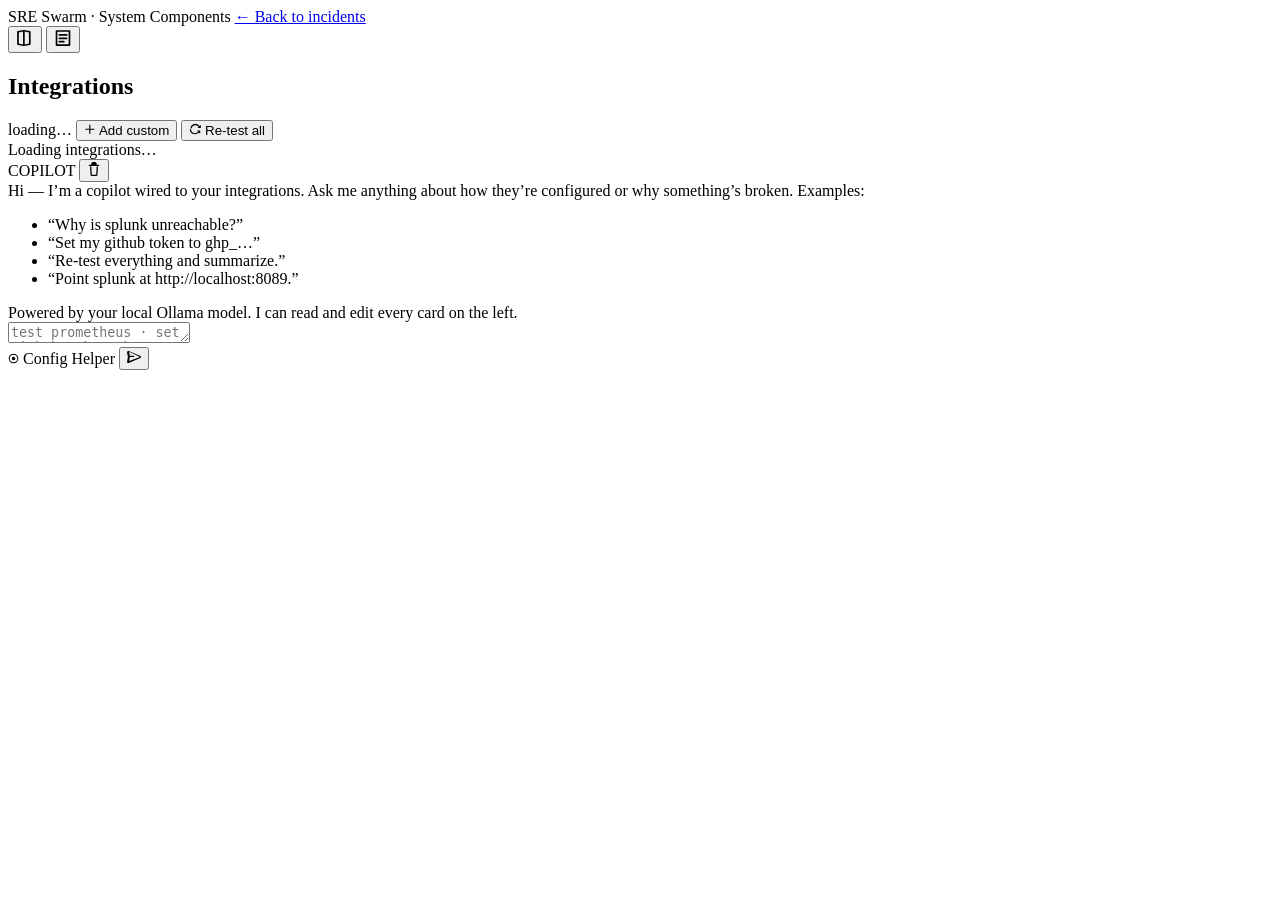
==== src/sre_swarm/web/static/system.html @ a38644cb "Initial commit: SRE Swarm agent pipeline" ====
<!doctype html>
<html lang="en">
<head>
  <meta charset="utf-8" />
  <meta name="viewport" content="width=device-width, initial-scale=1" />
  <title>SRE Swarm &middot; System</title>
  <link rel="stylesheet" href="/static/style.css" />
</head>
<body>
  <header>
    <span class="brand">SRE Swarm</span>
    <span class="sep">&middot;</span>
    <span class="page-title">System Components</span>
    <span class="spacer"></span>
    <a class="header-link" href="/">&larr; Back to incidents</a>
  </header>

  <main class="layout sys-layout">
    <nav class="activity-bar" aria-label="sections">
      <button class="act-btn active" data-tab="integrations" title="Integrations" aria-label="Integrations">
        <svg viewBox="0 0 16 16" width="18" height="18" fill="currentColor" aria-hidden="true"><path d="M7.105 15.21a.75.75 0 0 1-.21 0L1.6 14.16a.75.75 0 0 1-.6-.735V2.575a.75.75 0 0 1 .6-.735L6.895.79a.75.75 0 0 1 .21 0l5.296 1.05a.75.75 0 0 1 .6.735v10.85a.75.75 0 0 1-.6.735l-5.296 1.05ZM6.25 13.69V2.31L2.5 3.06v9.88l3.75.75Zm1.5 0 3.75-.75V3.06l-3.75-.75v11.38Z"/></svg>
      </button>
      <button class="act-btn" data-tab="audit" title="Audit log" aria-label="Audit log">
        <svg viewBox="0 0 16 16" width="18" height="18" fill="currentColor" aria-hidden="true"><path d="M1.5 1.75A.75.75 0 0 1 2.25 1h11.5a.75.75 0 0 1 .75.75v12.5a.75.75 0 0 1-.75.75H2.25a.75.75 0 0 1-.75-.75V1.75ZM3 2.5v11h10v-11H3Zm1.75 2h6.5a.75.75 0 0 1 0 1.5h-6.5a.75.75 0 0 1 0-1.5Zm0 3h6.5a.75.75 0 0 1 0 1.5h-6.5a.75.75 0 0 1 0-1.5Zm0 3h4a.75.75 0 0 1 0 1.5h-4a.75.75 0 0 1 0-1.5Z"/></svg>
      </button>
    </nav>

    <section class="editor-pane sys-main">
      <div class="sys-toolbar">
        <h2 class="sys-h">Integrations</h2>
        <span class="sys-h-sub" id="sys-summary">loading&hellip;</span>
        <span class="spacer"></span>
        <button class="sys-add" id="btn-add-custom" title="Add a custom HTTP integration">
          <svg viewBox="0 0 16 16" width="12" height="12" fill="currentColor" aria-hidden="true"><path d="M7.75 2a.75.75 0 0 1 .75.75V7.5h4.75a.75.75 0 0 1 0 1.5H8.5v4.75a.75.75 0 0 1-1.5 0V9H2.25a.75.75 0 0 1 0-1.5H7V2.75A.75.75 0 0 1 7.75 2Z"/></svg>
          Add custom
        </button>
        <button class="sys-refresh" id="btn-refresh-all" title="Re-test every integration">
          <svg viewBox="0 0 16 16" width="12" height="12" fill="currentColor" aria-hidden="true"><path d="M1.705 8.005a.75.75 0 0 1 .834.656 5.5 5.5 0 0 0 9.592 2.97l-1.204-1.204a.25.25 0 0 1 .177-.427h3.646a.25.25 0 0 1 .25.25v3.646a.25.25 0 0 1-.427.177l-1.38-1.38A7.001 7.001 0 0 1 1.05 8.84a.75.75 0 0 1 .656-.834ZM8 1a6.99 6.99 0 0 1 5.927 3.06l1.422-1.422A.25.25 0 0 1 15.776 2.815v3.646a.25.25 0 0 1-.25.25H11.88a.25.25 0 0 1-.177-.427l1.225-1.224a5.5 5.5 0 0 0-9.59 1.929.75.75 0 0 1-1.444-.402A7.002 7.002 0 0 1 8 1Z"/></svg>
          Re-test all
        </button>
      </div>
      <div id="components" class="components-grid">
        <div class="empty">Loading integrations&hellip;</div>
      </div>
    </section>

    <aside class="chat-panel sys-chat" aria-label="copilot">
      <div class="chat-head">
        <span class="chat-title">COPILOT</span>
        <span class="chat-head-spacer"></span>
        <button class="chat-icon-btn" id="btn-clear-chat" title="Clear" aria-label="Clear">
          <svg viewBox="0 0 16 16" width="14" height="14" fill="currentColor" aria-hidden="true"><path d="M11 1.75V3h2.25a.75.75 0 0 1 0 1.5H2.75a.75.75 0 0 1 0-1.5H5V1.75A1.75 1.75 0 0 1 6.75 0h2.5A1.75 1.75 0 0 1 11 1.75ZM4.99 5.69 5.5 14.5h5l.51-8.81a.75.75 0 1 1 1.498.086L11.997 14.6a1.5 1.5 0 0 1-1.498 1.4H5.501a1.5 1.5 0 0 1-1.498-1.4L3.49 5.776a.75.75 0 0 1 1.5-.086Z"/></svg>
        </button>
      </div>
      <div class="chat-body" id="sys-chat-body">
        <div class="sys-chat-bubble assistant">
          Hi &mdash; I&rsquo;m a copilot wired to your integrations. Ask me anything about how they&rsquo;re configured or why something&rsquo;s broken. Examples:
          <ul class="sys-chat-prompts">
            <li>&ldquo;Why is splunk unreachable?&rdquo;</li>
            <li>&ldquo;Set my github token to ghp_&hellip;&rdquo;</li>
            <li>&ldquo;Re-test everything and summarize.&rdquo;</li>
            <li>&ldquo;Point splunk at http://localhost:8089.&rdquo;</li>
          </ul>
          <span class="sys-chat-note">Powered by your local Ollama model. I can read and edit every card on the left.</span>
        </div>
      </div>
      <div class="composer">
        <textarea id="sys-input" rows="1" placeholder="test prometheus &middot; set github token ghp_&hellip; &middot; point splunk at http://&hellip;" autocomplete="off"></textarea>
        <div class="composer-footer">
          <span class="model-pill">
            <svg viewBox="0 0 16 16" width="11" height="11" fill="currentColor" aria-hidden="true"><path d="M8 1a7 7 0 1 0 0 14A7 7 0 0 0 8 1Zm0 12.5A5.5 5.5 0 1 1 8 2.5a5.5 5.5 0 0 1 0 11Z"/><circle cx="8" cy="8" r="2.5"/></svg>
            Config Helper
          </span>
          <span class="composer-footer-spacer"></span>
          <button id="sys-send" class="send-btn" title="Send" aria-label="Send">
            <svg viewBox="0 0 16 16" width="14" height="14" fill="currentColor" aria-hidden="true"><path d="M.989 8 .064 2.68a1.342 1.342 0 0 1 1.85-1.462l13.402 5.744a1.13 1.13 0 0 1 0 2.076L1.913 14.782a1.343 1.343 0 0 1-1.85-1.463L.99 8ZM2.45 1.97l.78 4.5h4.34a.75.75 0 0 1 0 1.5H3.23l-.78 4.5L14.78 8 2.45 1.97Z"/></svg>
          </button>
        </div>
      </div>
    </aside>
  </main>

  <script src="/static/system.js"></script>
</body>
</html>
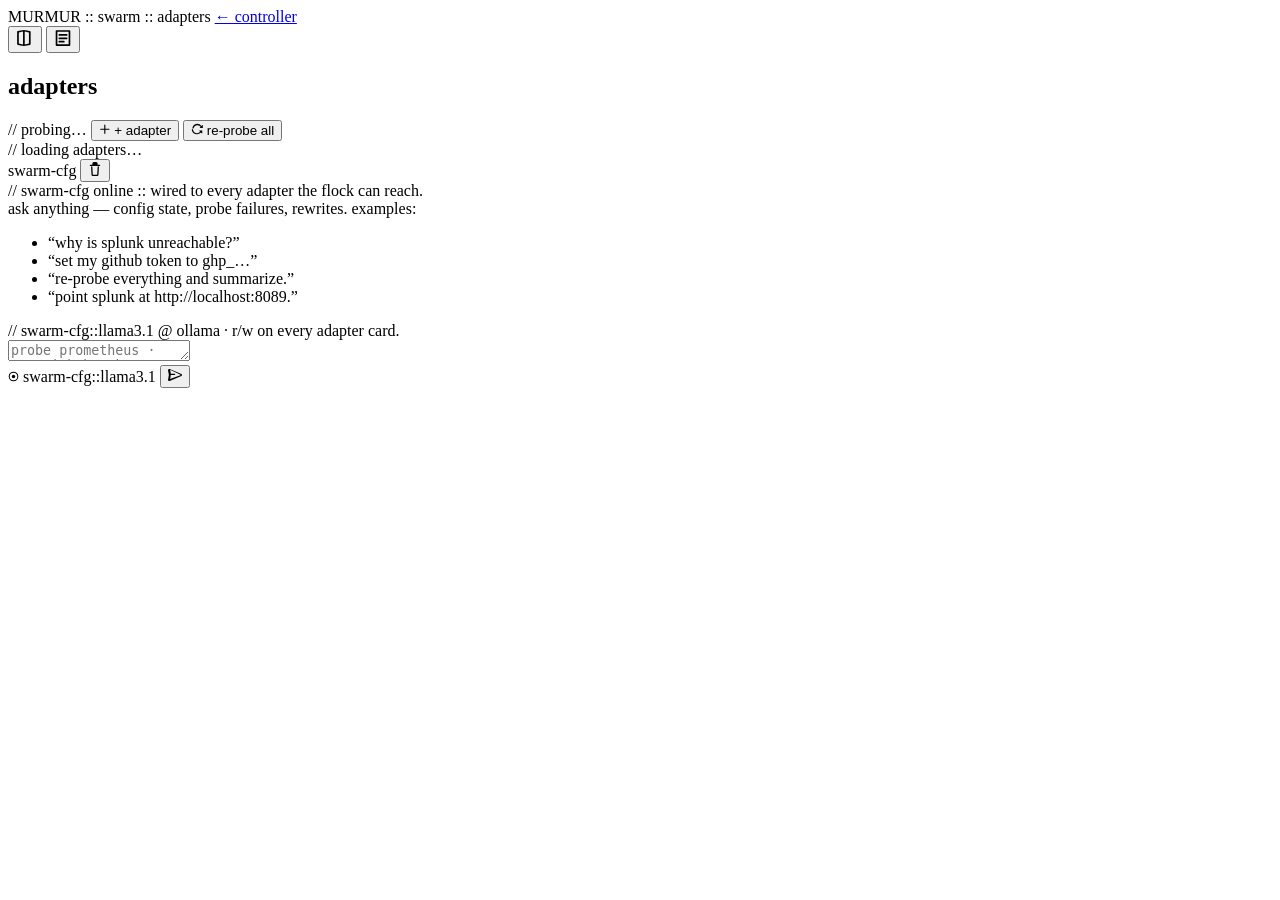
==== commit b276e911: "MURMUR rebrand + swarm UI + EXEC.Ω hallucination guardrails - Rename SRE Swarm -> MURMUR; agent code" ====
--- a/src/sre_swarm/web/static/system.html
+++ b/src/sre_swarm/web/static/system.html
@@ -3,50 +3,51 @@
 <head>
   <meta charset="utf-8" />
   <meta name="viewport" content="width=device-width, initial-scale=1" />
-  <title>SRE Swarm &middot; System</title>
+  <title>MURMUR // swarm::adapters</title>
   <link rel="stylesheet" href="/static/style.css" />
 </head>
 <body>
+  <div class="flock" aria-hidden="true"></div>
   <header>
-    <span class="brand">SRE Swarm</span>
-    <span class="sep">&middot;</span>
-    <span class="page-title">System Components</span>
+    <span class="brand">MURMUR</span>
+    <span class="sep">::</span>
+    <span class="page-title">swarm :: adapters</span>
     <span class="spacer"></span>
-    <a class="header-link" href="/">&larr; Back to incidents</a>
+    <a class="header-link" href="/">&larr; controller</a>
   </header>
 
   <main class="layout sys-layout">
     <nav class="activity-bar" aria-label="sections">
-      <button class="act-btn active" data-tab="integrations" title="Integrations" aria-label="Integrations">
+      <button class="act-btn active" data-tab="integrations" title="swarm adapters" aria-label="swarm adapters">
         <svg viewBox="0 0 16 16" width="18" height="18" fill="currentColor" aria-hidden="true"><path d="M7.105 15.21a.75.75 0 0 1-.21 0L1.6 14.16a.75.75 0 0 1-.6-.735V2.575a.75.75 0 0 1 .6-.735L6.895.79a.75.75 0 0 1 .21 0l5.296 1.05a.75.75 0 0 1 .6.735v10.85a.75.75 0 0 1-.6.735l-5.296 1.05ZM6.25 13.69V2.31L2.5 3.06v9.88l3.75.75Zm1.5 0 3.75-.75V3.06l-3.75-.75v11.38Z"/></svg>
       </button>
-      <button class="act-btn" data-tab="audit" title="Audit log" aria-label="Audit log">
+      <button class="act-btn" data-tab="audit" title="audit trail" aria-label="audit trail">
         <svg viewBox="0 0 16 16" width="18" height="18" fill="currentColor" aria-hidden="true"><path d="M1.5 1.75A.75.75 0 0 1 2.25 1h11.5a.75.75 0 0 1 .75.75v12.5a.75.75 0 0 1-.75.75H2.25a.75.75 0 0 1-.75-.75V1.75ZM3 2.5v11h10v-11H3Zm1.75 2h6.5a.75.75 0 0 1 0 1.5h-6.5a.75.75 0 0 1 0-1.5Zm0 3h6.5a.75.75 0 0 1 0 1.5h-6.5a.75.75 0 0 1 0-1.5Zm0 3h4a.75.75 0 0 1 0 1.5h-4a.75.75 0 0 1 0-1.5Z"/></svg>
       </button>
     </nav>
 
     <section class="editor-pane sys-main">
       <div class="sys-toolbar">
-        <h2 class="sys-h">Integrations</h2>
-        <span class="sys-h-sub" id="sys-summary">loading&hellip;</span>
+        <h2 class="sys-h">adapters</h2>
+        <span class="sys-h-sub" id="sys-summary">// probing&hellip;</span>
         <span class="spacer"></span>
-        <button class="sys-add" id="btn-add-custom" title="Add a custom HTTP integration">
+        <button class="sys-add" id="btn-add-custom" title="register a custom HTTP swarm adapter">
           <svg viewBox="0 0 16 16" width="12" height="12" fill="currentColor" aria-hidden="true"><path d="M7.75 2a.75.75 0 0 1 .75.75V7.5h4.75a.75.75 0 0 1 0 1.5H8.5v4.75a.75.75 0 0 1-1.5 0V9H2.25a.75.75 0 0 1 0-1.5H7V2.75A.75.75 0 0 1 7.75 2Z"/></svg>
-          Add custom
+          + adapter
         </button>
-        <button class="sys-refresh" id="btn-refresh-all" title="Re-test every integration">
+        <button class="sys-refresh" id="btn-refresh-all" title="re-probe every adapter">
           <svg viewBox="0 0 16 16" width="12" height="12" fill="currentColor" aria-hidden="true"><path d="M1.705 8.005a.75.75 0 0 1 .834.656 5.5 5.5 0 0 0 9.592 2.97l-1.204-1.204a.25.25 0 0 1 .177-.427h3.646a.25.25 0 0 1 .25.25v3.646a.25.25 0 0 1-.427.177l-1.38-1.38A7.001 7.001 0 0 1 1.05 8.84a.75.75 0 0 1 .656-.834ZM8 1a6.99 6.99 0 0 1 5.927 3.06l1.422-1.422A.25.25 0 0 1 15.776 2.815v3.646a.25.25 0 0 1-.25.25H11.88a.25.25 0 0 1-.177-.427l1.225-1.224a5.5 5.5 0 0 0-9.59 1.929.75.75 0 0 1-1.444-.402A7.002 7.002 0 0 1 8 1Z"/></svg>
-          Re-test all
+          re-probe all
         </button>
       </div>
       <div id="components" class="components-grid">
-        <div class="empty">Loading integrations&hellip;</div>
+        <div class="empty">// loading adapters&hellip;</div>
       </div>
     </section>
 
     <aside class="chat-panel sys-chat" aria-label="copilot">
       <div class="chat-head">
-        <span class="chat-title">COPILOT</span>
+        <span class="chat-title">swarm-cfg</span>
         <span class="chat-head-spacer"></span>
         <button class="chat-icon-btn" id="btn-clear-chat" title="Clear" aria-label="Clear">
           <svg viewBox="0 0 16 16" width="14" height="14" fill="currentColor" aria-hidden="true"><path d="M11 1.75V3h2.25a.75.75 0 0 1 0 1.5H2.75a.75.75 0 0 1 0-1.5H5V1.75A1.75 1.75 0 0 1 6.75 0h2.5A1.75 1.75 0 0 1 11 1.75ZM4.99 5.69 5.5 14.5h5l.51-8.81a.75.75 0 1 1 1.498.086L11.997 14.6a1.5 1.5 0 0 1-1.498 1.4H5.501a1.5 1.5 0 0 1-1.498-1.4L3.49 5.776a.75.75 0 0 1 1.5-.086Z"/></svg>
@@ -54,22 +55,23 @@
       </div>
       <div class="chat-body" id="sys-chat-body">
         <div class="sys-chat-bubble assistant">
-          Hi &mdash; I&rsquo;m a copilot wired to your integrations. Ask me anything about how they&rsquo;re configured or why something&rsquo;s broken. Examples:
+          // swarm-cfg online :: wired to every adapter the flock can reach.<br>
+          ask anything — config state, probe failures, rewrites. examples:
           <ul class="sys-chat-prompts">
-            <li>&ldquo;Why is splunk unreachable?&rdquo;</li>
-            <li>&ldquo;Set my github token to ghp_&hellip;&rdquo;</li>
-            <li>&ldquo;Re-test everything and summarize.&rdquo;</li>
-            <li>&ldquo;Point splunk at http://localhost:8089.&rdquo;</li>
+            <li>&ldquo;why is splunk unreachable?&rdquo;</li>
+            <li>&ldquo;set my github token to ghp_&hellip;&rdquo;</li>
+            <li>&ldquo;re-probe everything and summarize.&rdquo;</li>
+            <li>&ldquo;point splunk at http://localhost:8089.&rdquo;</li>
           </ul>
-          <span class="sys-chat-note">Powered by your local Ollama model. I can read and edit every card on the left.</span>
+          <span class="sys-chat-note">// swarm-cfg::llama3.1 @ ollama · r/w on every adapter card.</span>
         </div>
       </div>
       <div class="composer">
-        <textarea id="sys-input" rows="1" placeholder="test prometheus &middot; set github token ghp_&hellip; &middot; point splunk at http://&hellip;" autocomplete="off"></textarea>
+        <textarea id="sys-input" rows="1" placeholder="probe prometheus · set github token ghp_&hellip; · point splunk at http://&hellip;" autocomplete="off"></textarea>
         <div class="composer-footer">
           <span class="model-pill">
             <svg viewBox="0 0 16 16" width="11" height="11" fill="currentColor" aria-hidden="true"><path d="M8 1a7 7 0 1 0 0 14A7 7 0 0 0 8 1Zm0 12.5A5.5 5.5 0 1 1 8 2.5a5.5 5.5 0 0 1 0 11Z"/><circle cx="8" cy="8" r="2.5"/></svg>
-            Config Helper
+            swarm-cfg::llama3.1
           </span>
           <span class="composer-footer-spacer"></span>
           <button id="sys-send" class="send-btn" title="Send" aria-label="Send">
